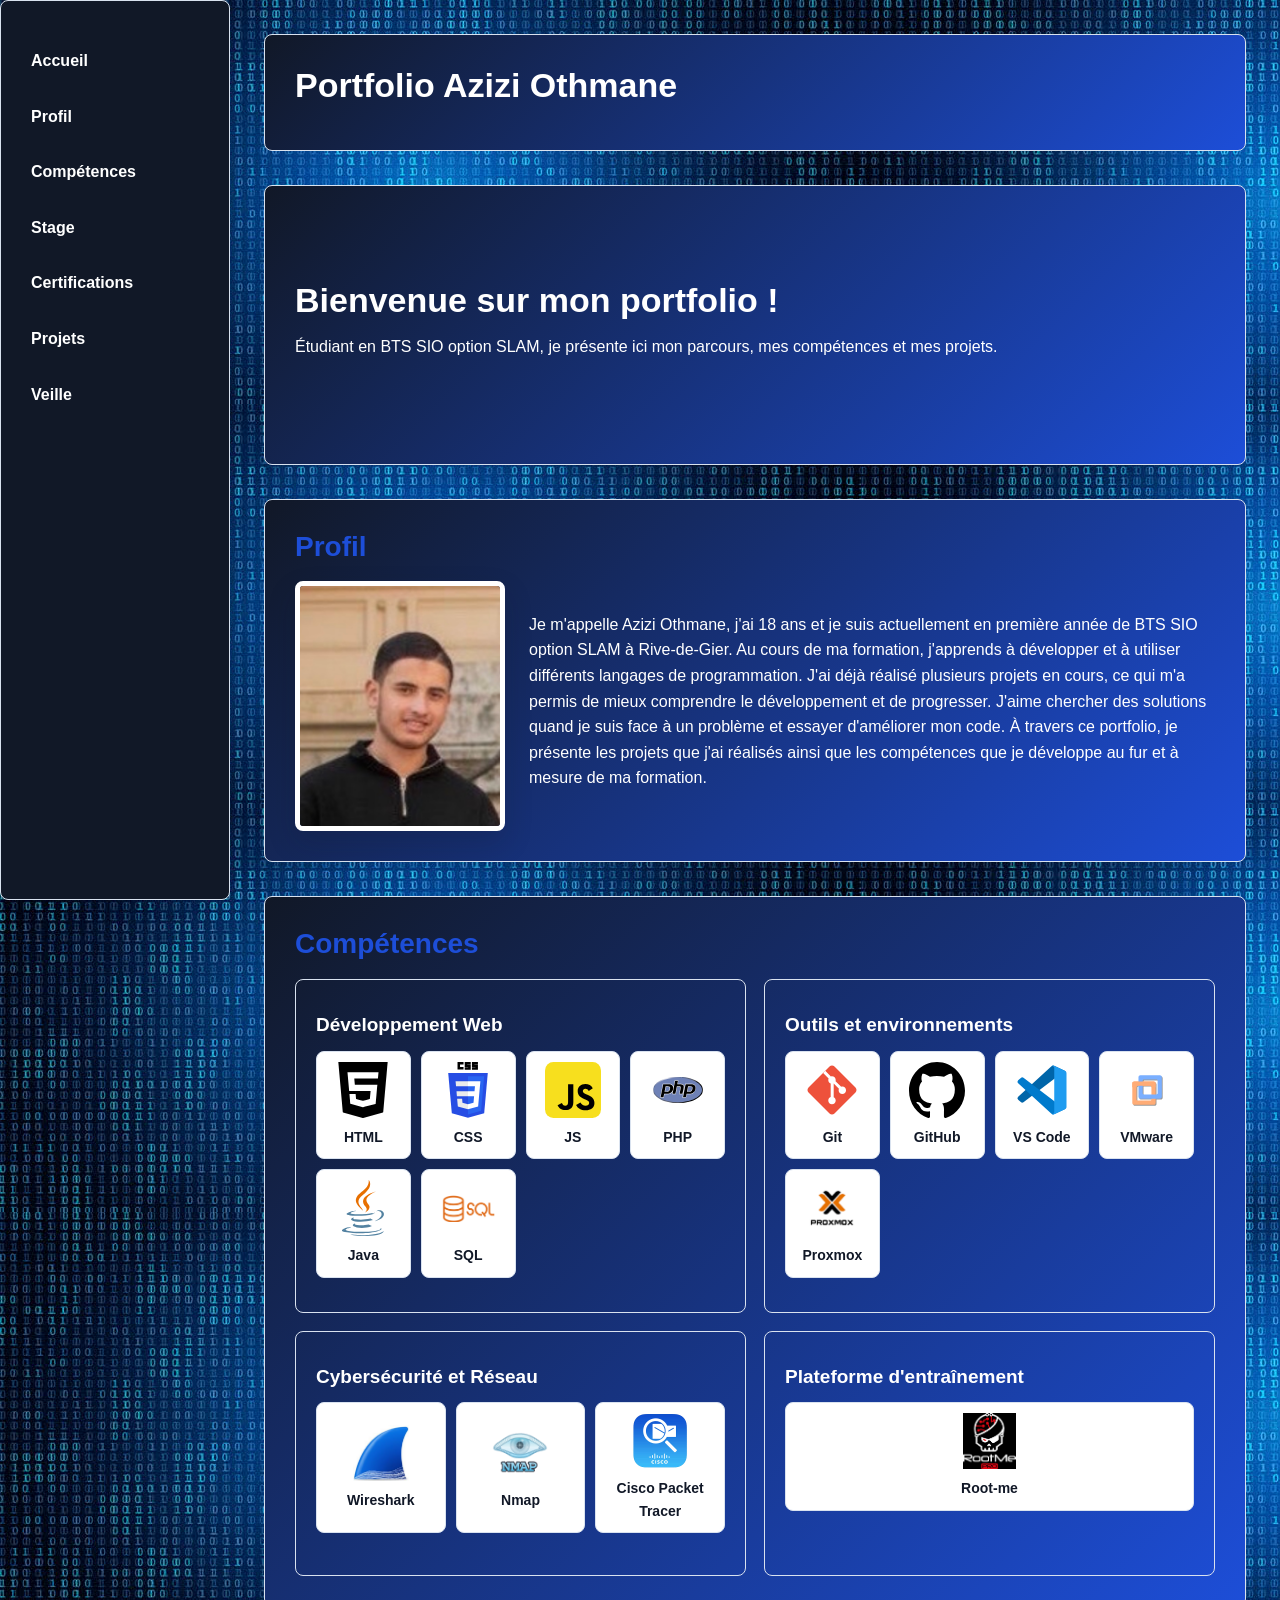
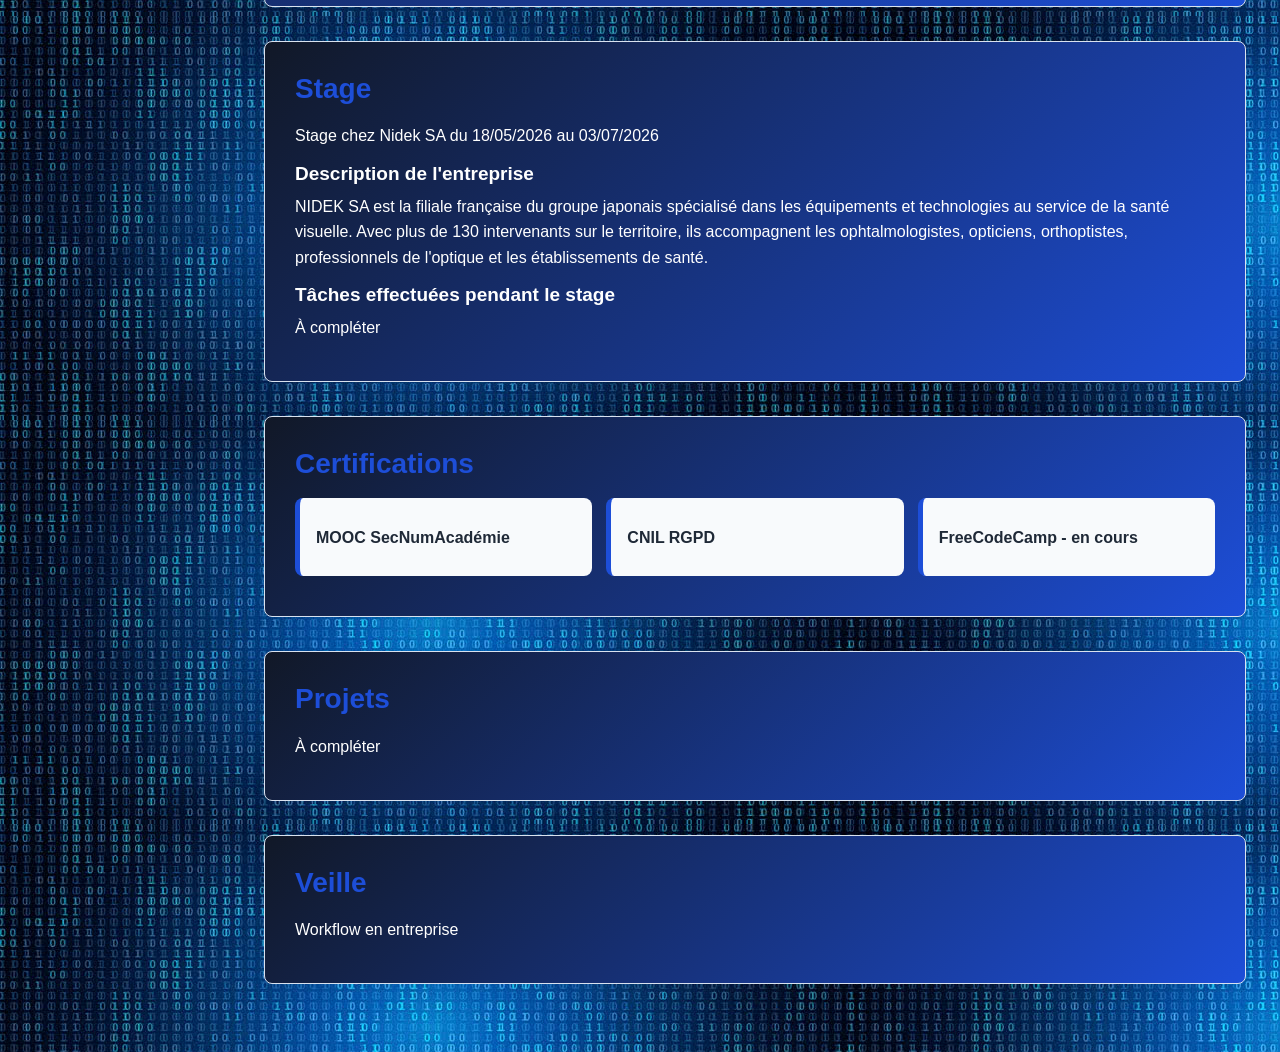
==== index.html @ b44af986 "Premier commit - Portfolio" ====
<!DOCTYPE html>
<html lang="fr">
<head>
    <meta charset="UTF-8">
    <meta name="viewport" content="width=device-width, initial-scale=1.0">
    <link href="Portfolio.css" rel="stylesheet">
    <title>Portfolio</title>
</head>
<body>
<button id="bouton-menu" aria-label="Ouvrir le menu">☰</button>

<section>
    
    
    <div id="titre">
        <h1>Portfolio Azizi Othmane</h1>
    </div>

    <div id="menu">
        <ul>
            <li><a href="#accueil">Accueil</a></li>
            <li><a href="#profil">Profil</a></li>
            <li><a href="#compétences">Compétences</a></li>
            <li><a href="#stage">Stage</a></li>
            <li><a href="#certifications">Certifications</a></li>
            <li><a href="#projets">Projets</a></li>
            <li><a href="#veille">Veille</a></li>
        </ul>
    </div>

    <div id="accueil">
        <h1>Bienvenue sur mon portfolio !</h1>
        <p>Étudiant en BTS SIO option SLAM, je présente ici mon parcours, mes compétences et mes projets.</p>
    </div>

    <div id="profil">
        <h2>Profil</h2>
        <div class="bloc-avec-image">
            <img class="image-profil" src="images/othmane.jpeg" alt="Photo de profil d'Othmane Azizi">
            <p>Je m'appelle Azizi Othmane, j'ai 18 ans et je suis actuellement en première année de BTS SIO option SLAM à Rive-de-Gier. Au cours de ma formation, j'apprends à développer et à utiliser différents langages de programmation. J'ai déjà réalisé plusieurs projets en cours, ce qui m'a permis de mieux comprendre le développement et de progresser. J'aime chercher des solutions quand je suis face à un problème et essayer d'améliorer mon code. À travers ce portfolio, je présente les projets que j'ai réalisés ainsi que les compétences que je développe au fur et à mesure de ma formation.</p>
        </div>
    </div>

    <div id="compétences">
        <h2>Compétences</h2>
        <div class="grille-compétences">
            <article class="carte-compétence">
                <h3>Développement Web</h3>
                <div class="liste-images-compétences">
                    <span><img src="images/html-5-logo-svgrepo-com.svg" alt="Logo HTML">HTML</span>
                    <span><img src="images/css-3-svgrepo-com.svg" alt="Logo CSS">CSS</span>
                    <span><img src="images/javascript-svgrepo-com.svg" alt="Logo JavaScript">JS</span>
                    <span><img src="images/php-logo-svgrepo-com.svg" alt="Logo PHP">PHP</span>
                    <span><img src="images/java-svgrepo-com.svg" alt="Logo Java">Java</span>
                    <span><img src="images/sql.png" alt="Logo SQL">SQL</span>
                </div>
            </article>

            <article class="carte-compétence">
                <h3>Outils et environnements</h3>
                <div class="liste-images-compétences">
                    <span><img src="images/git-svgrepo-com.svg" alt="Logo Git">Git</span>
                    <span><img src="images/github-142-svgrepo-com.svg" alt="Logo GitHub">GitHub</span>
                    <span><img src="images/vscode-svgrepo-com.svg" alt="Logo VS Code">VS Code</span>
                    <span><img src="images/software-vmware-workstation-svgrepo-com.svg" alt="Logo VMware">VMware</span>
                    <span><img src="images/Proxmox.png" alt="Logo Proxmox">Proxmox</span>
                </div>
            </article>

            <article class="carte-compétence">
                <h3>Cybersécurité et Réseau</h3>
                <div class="liste-images-compétences">
                    <span><img src="images/wireshark.jpg" alt="Logo Wireshark">Wireshark</span>
                    <span><img src="images/nmap.webp" alt="Logo Nmap">Nmap</span>
                    <span><img src="images/cisco.jpg" alt="Logo Cisco Packet Tracer">Cisco Packet Tracer</span>
                </div>
            </article>

            <article class="carte-compétence">
                <h3>Plateforme d'entraînement</h3>
                <div class="liste-images-compétences">
                    <span><img src="images/root-me.png" alt="Logo Root-me">Root-me</span>
                </div>
            </article>
        </div>
    </div>

    <div id="stage">
        <h2>Stage</h2>
        <p>Stage chez Nidek SA du 18/05/2026 au 03/07/2026</p>
        <h3>Description de l'entreprise</h3>
        <p>NIDEK SA est la filiale française du groupe japonais spécialisé dans les équipements et technologies au service de la santé visuelle. Avec plus de 130 intervenants sur le territoire, ils accompagnent les ophtalmologistes, opticiens, orthoptistes, professionnels de l'optique et les établissements de santé.</p>
        <h3>Tâches effectuées pendant le stage</h3>
        <p>À compléter</p>
    </div>

    <div id="certifications">
        <h2>Certifications</h2>
        <div class="liste-cartes">
            <p>MOOC SecNumAcadémie</p>
            <p>CNIL RGPD</p>
            <p>FreeCodeCamp - en cours</p>
        </div>
    </div>

    <div id="projets">
        <h2>Projets</h2>
        <p>À compléter</p>
    </div>

    <div id="veille">
        <h2>Veille</h2>
        <p>Workflow en entreprise</p>
    </div>
</section>

<script src="Portfolio.js"></script>
</body>
</html>
---- Portfolio.css ----
* {
    margin: 0;
    padding: 0;
    box-sizing: border-box;
}

html {
    scroll-behavior: smooth;
}

body {
    min-height: 100vh;
    font-family: Arial, sans-serif;
    color: #1f2937;
    background: #f4f7fb;
    line-height: 1.6;
    background-image: url("images/image-fond.jpg");
}

#bouton-menu {
    display: none;
    position: fixed;
    top: 16px;
    left: 16px;
    z-index: 20;
    width: 44px;
    height: 44px;
    border: none;
    border-radius: 8px;
    color: white;
    background-color: #1d4ed8;
    font-size: 24px;
    cursor: pointer;
}


#menu {
    position: fixed;
    left: 0;
    top: 0;
    width: 230px;
    height: 100%;
    background-color: #111827;
    color: white;
    padding: 28px 18px;
    box-shadow: 8px 0 24px rgba(17, 24, 39, 0.12);
}

#menu ul {
    list-style: none;
}

#menu li {
    margin: 8px 0;
}

#menu a {
    display: block;
    padding: 11px 12px;
    border-radius: 8px;
    color: white;
    text-decoration: none;
    font-weight: 700;
    transition: background-color 0.2s ease, transform 0.2s ease;
}

#menu a:hover {
    background-color: #1d4ed8;
    transform: translateX(4px);
}

section {
    margin-left: 230px;
    padding: 34px;
}

section > div {
    max-width: 1050px;
    margin: 0 auto 34px;
    padding: 30px;
    border: 1px solid #d9e2ef;
    border-radius: 8px;
    background-color: white;
    box-shadow: 0 14px 35px rgba(31, 41, 55, 0.08);
}

#titre {
    background: linear-gradient(135deg, #111827, #1d4ed8);
    color: white;
}

#accueil {
    min-height: 280px;
    display: flex;
    flex-direction: column;
    justify-content: center;
    background: linear-gradient(135deg, #111827, #1d4ed8);
    color: white;
}

h1,
h2,
h3 {
    line-height: 1.2;
}

h1 {
    margin-bottom: 14px;
    font-size: 34px;
}

h2 {
    margin-bottom: 18px;
    color: #1d4ed8;
    font-size: 28px;
}

#titre h1,
#accueil h1 {
    color: white;
}

h3 {
    margin: 14px 0 8px;
    color: #ffffff;
    font-size: 19px;
}

p {
    margin-bottom: 10px;
}

.bloc-avec-image {
    display: grid;
    grid-template-columns: 210px 1fr;
    gap: 24px;
    align-items: center;
}

.bloc-avec-image img {
    width: 100%;
    max-width: 210px;
}

#profil{
    background: linear-gradient(135deg, #111827, #1d4ed8);
    color: #ffffff;
}
#compétences{
    background: linear-gradient(135deg, #111827, #1d4ed8);
    color: #ffffff;
}
#stage{
    background: linear-gradient(135deg, #111827, #1d4ed8);
    color: #ffffff;
}
#certifications{
    background: linear-gradient(135deg, #111827, #1d4ed8);
}

#projets{
    background: linear-gradient(135deg, #111827, #1d4ed8);
    color: #ffffff;
}
#veille{
    background: linear-gradient(135deg, #111827, #1d4ed8);
    color: #ffffff;
}

.image-profil {
    width: 210px;
    height: 250px;
    border: 5px solid white;
    border-radius: 8px;
    object-fit: cover;
    object-position: center 42%;
    box-shadow: 0 12px 28px rgba(17, 24, 39, 0.18);
}

.grille-compétences {
    display: grid;
    grid-template-columns: repeat(2, minmax(0, 1fr));
    gap: 18px;
}

.carte-compétence {
    min-height: 245px;
    padding: 20px;
    border: 1px solid #d9e2ef;
    border-radius: 8px;
    background-color: linear-gradient(135deg, #111827, #1d4ed8);

}

.carte-compétence img {
    display: block;
    width: 92px;
    height: 92px;
    margin-bottom: 12px;
}

.liste-images-compétences {
    display: grid;
    grid-template-columns: repeat(auto-fit, minmax(92px, 1fr));
    gap: 10px;
    margin: 14px 0;
}

.liste-images-compétences span {
    display: flex;
    flex-direction: column;
    align-items: center;
    justify-content: center;
    min-height: 96px;
    padding: 10px;
    border: 1px solid #d9e2ef;
    border-radius: 8px;
    background-color: white;
    color: #111827;
    font-size: 14px;
    font-weight: 700;
    text-align: center;
}

.liste-images-compétences span img {
    width: 56px;
    height: 56px;
    object-fit: contain;
    margin-bottom: 8px;
}

.liste-cartes {
    display: grid;
    grid-template-columns: repeat(3, minmax(0, 1fr));
    gap: 14px;
}

.liste-cartes p {
    min-height: 78px;
    display: flex;
    align-items: center;
    padding: 16px;
    border-left: 5px solid #1d4ed8;
    border-radius: 8px;
    background-color: #f8fafc;
    font-weight: 700;
}

@media (max-width: 800px) {
    #bouton-menu {
        display: block;
    }

    #menu {
        width: 245px;
        transform: translateX(-100%);
        transition: transform 0.25s ease;
    }

    #menu.active {
        transform: translateX(0);
    }

    section {
        margin-left: 0;
        padding: 78px 16px 24px;
    }

    section > div {
        padding: 22px;
    }

    .bloc-avec-image,
    .grille-compétences,
    .liste-cartes {
        grid-template-columns: 1fr;
    }

    .liste-images-compétences {
        grid-template-columns: repeat(2, minmax(0, 1fr));
    }

    .bloc-avec-image img {
        max-width: 180px;
    }
}
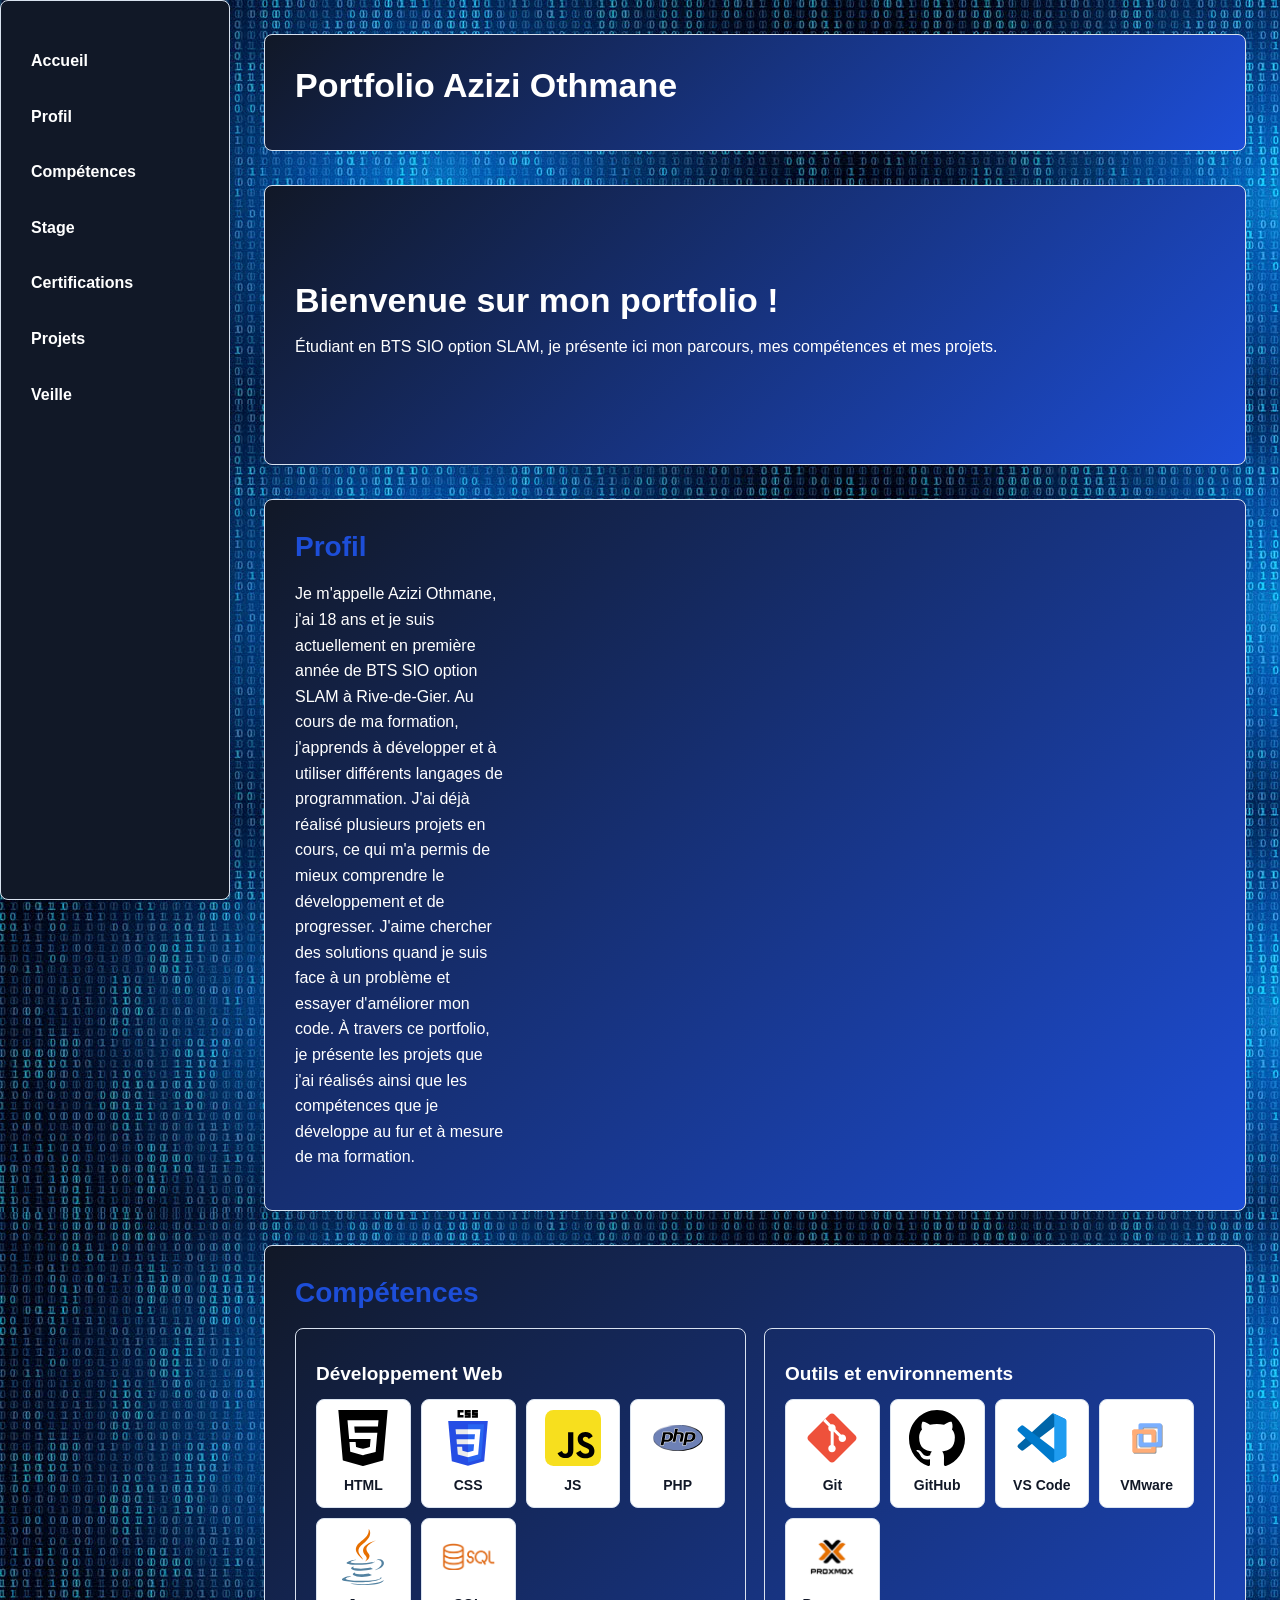
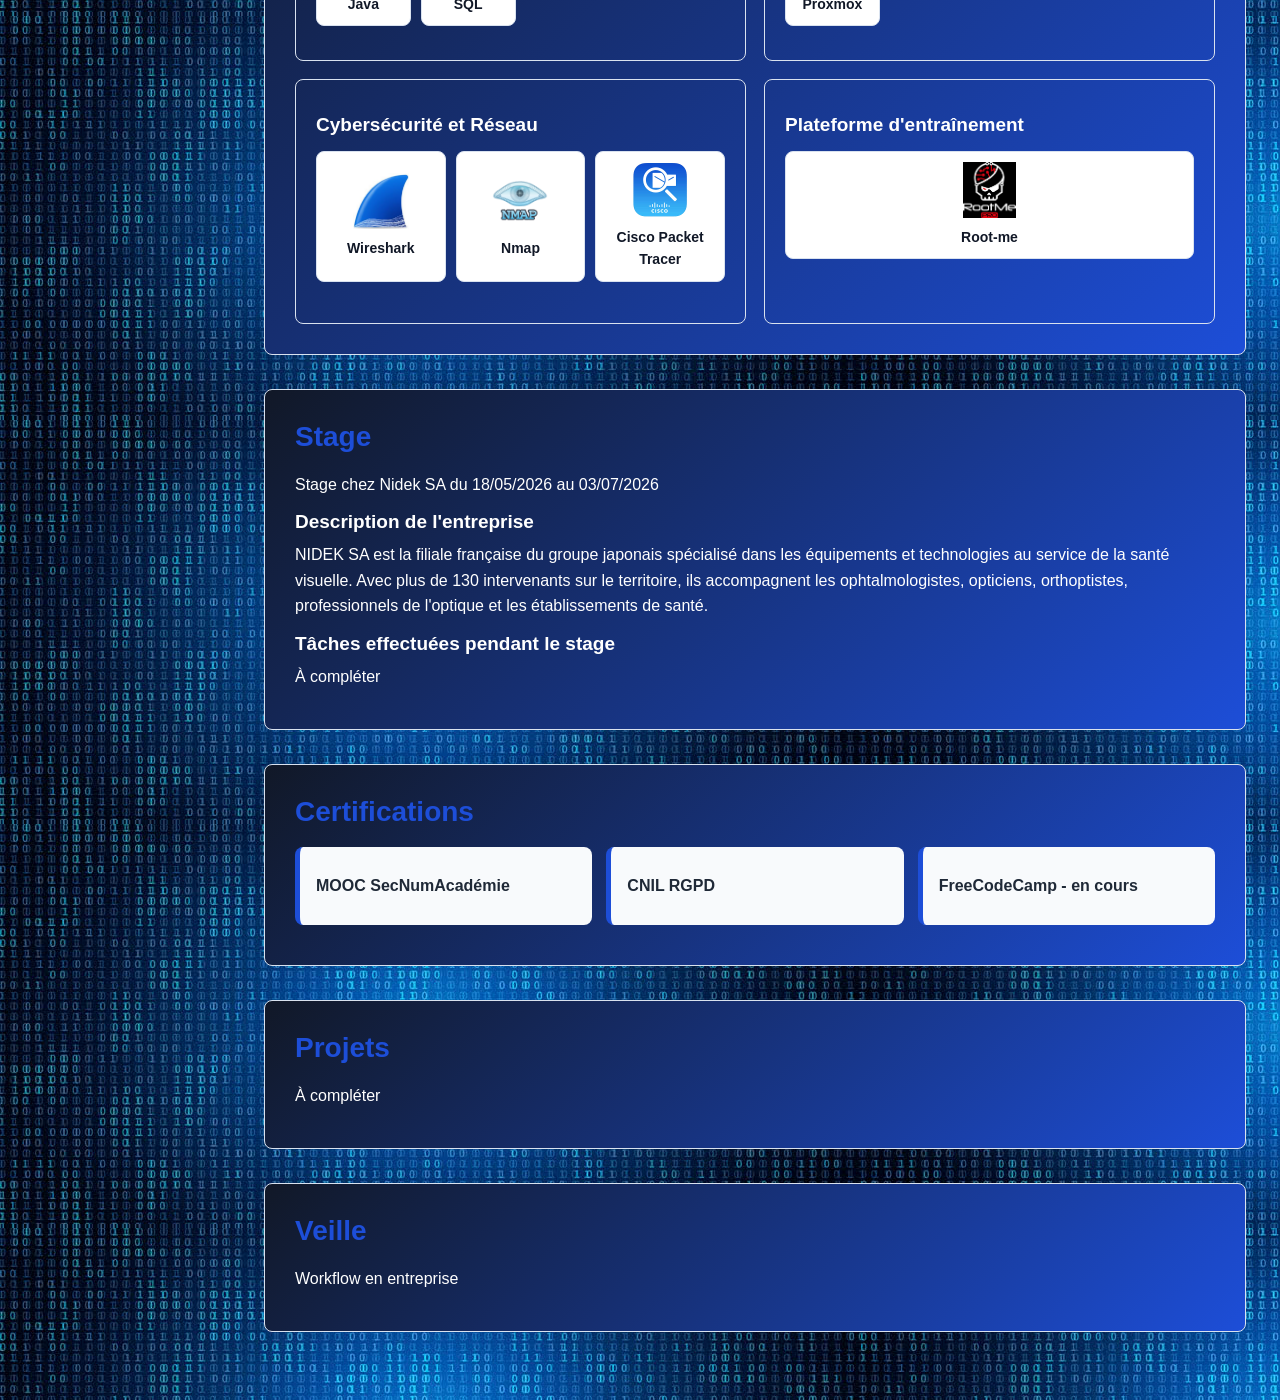
==== commit 5334e221: "Update index.html" ====
--- a/index.html
+++ b/index.html
@@ -36,7 +36,7 @@
     <div id="profil">
         <h2>Profil</h2>
         <div class="bloc-avec-image">
-            <img class="image-profil" src="images/othmane.jpeg" alt="Photo de profil d'Othmane Azizi">
+            
             <p>Je m'appelle Azizi Othmane, j'ai 18 ans et je suis actuellement en première année de BTS SIO option SLAM à Rive-de-Gier. Au cours de ma formation, j'apprends à développer et à utiliser différents langages de programmation. J'ai déjà réalisé plusieurs projets en cours, ce qui m'a permis de mieux comprendre le développement et de progresser. J'aime chercher des solutions quand je suis face à un problème et essayer d'améliorer mon code. À travers ce portfolio, je présente les projets que j'ai réalisés ainsi que les compétences que je développe au fur et à mesure de ma formation.</p>
         </div>
     </div>
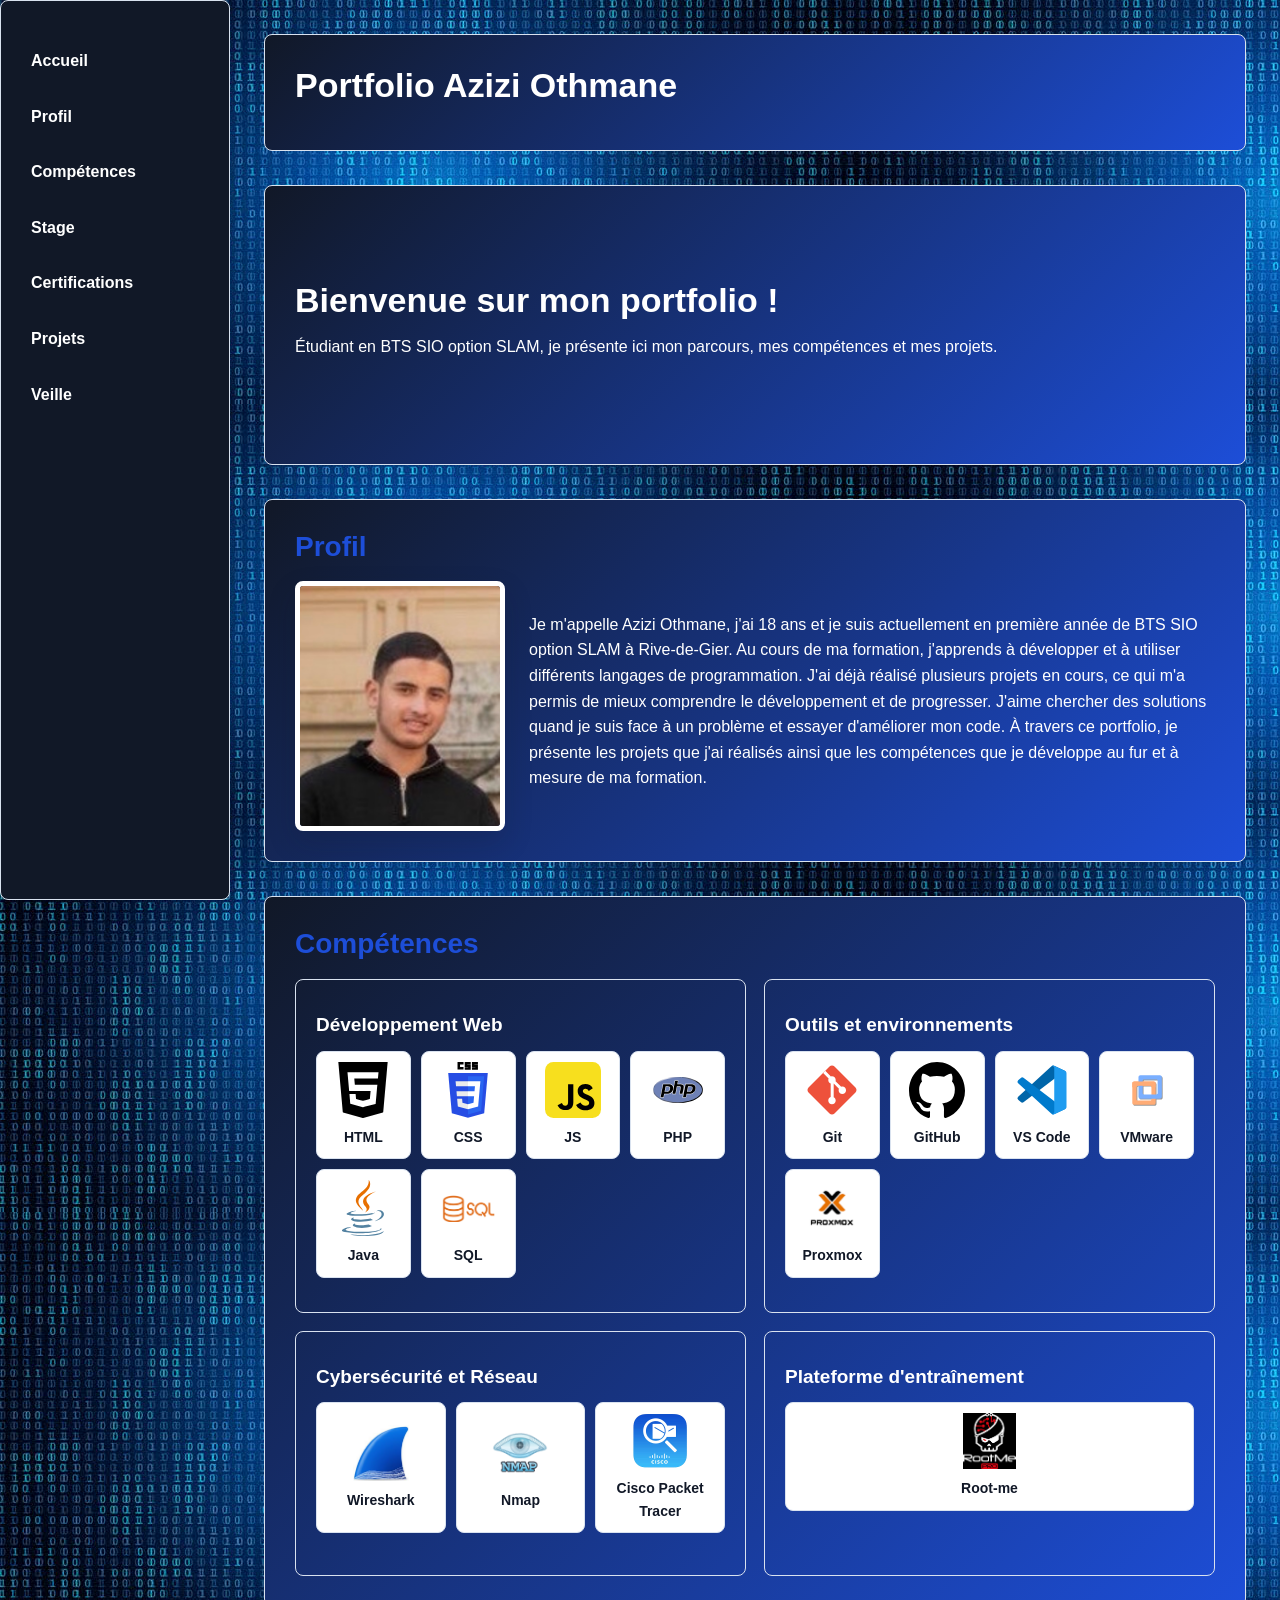
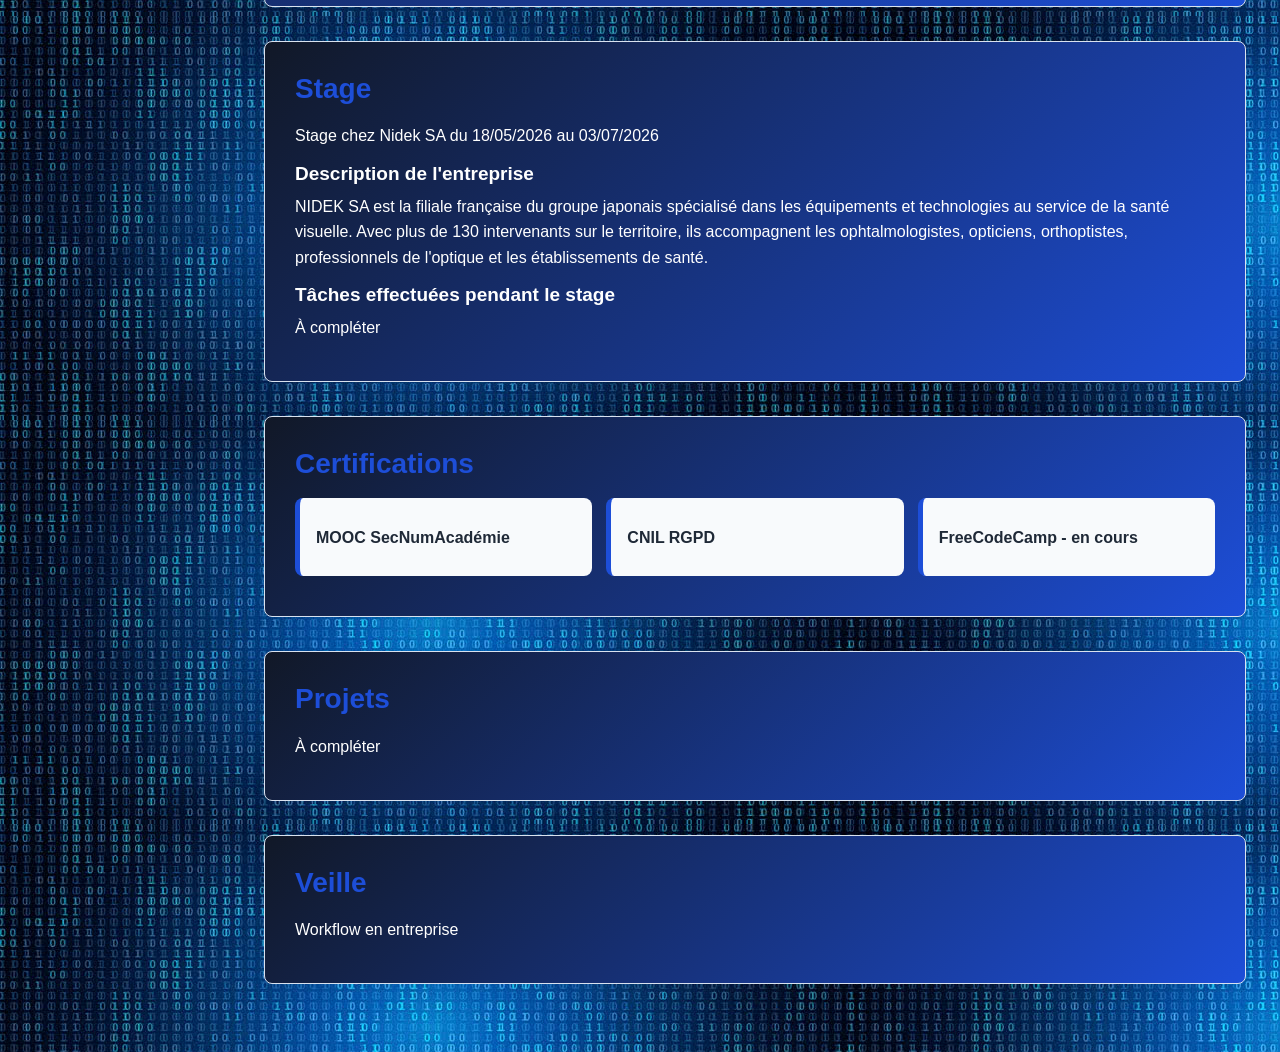
==== commit 4e0bd3dc: "Update index.html" ====
--- a/index.html
+++ b/index.html
@@ -36,7 +36,7 @@
     <div id="profil">
         <h2>Profil</h2>
         <div class="bloc-avec-image">
-            
+            <img class="image-profil" src="images/othmane.jpeg" alt="Photo de profil d'Othmane Azizi">
             <p>Je m'appelle Azizi Othmane, j'ai 18 ans et je suis actuellement en première année de BTS SIO option SLAM à Rive-de-Gier. Au cours de ma formation, j'apprends à développer et à utiliser différents langages de programmation. J'ai déjà réalisé plusieurs projets en cours, ce qui m'a permis de mieux comprendre le développement et de progresser. J'aime chercher des solutions quand je suis face à un problème et essayer d'améliorer mon code. À travers ce portfolio, je présente les projets que j'ai réalisés ainsi que les compétences que je développe au fur et à mesure de ma formation.</p>
         </div>
     </div>
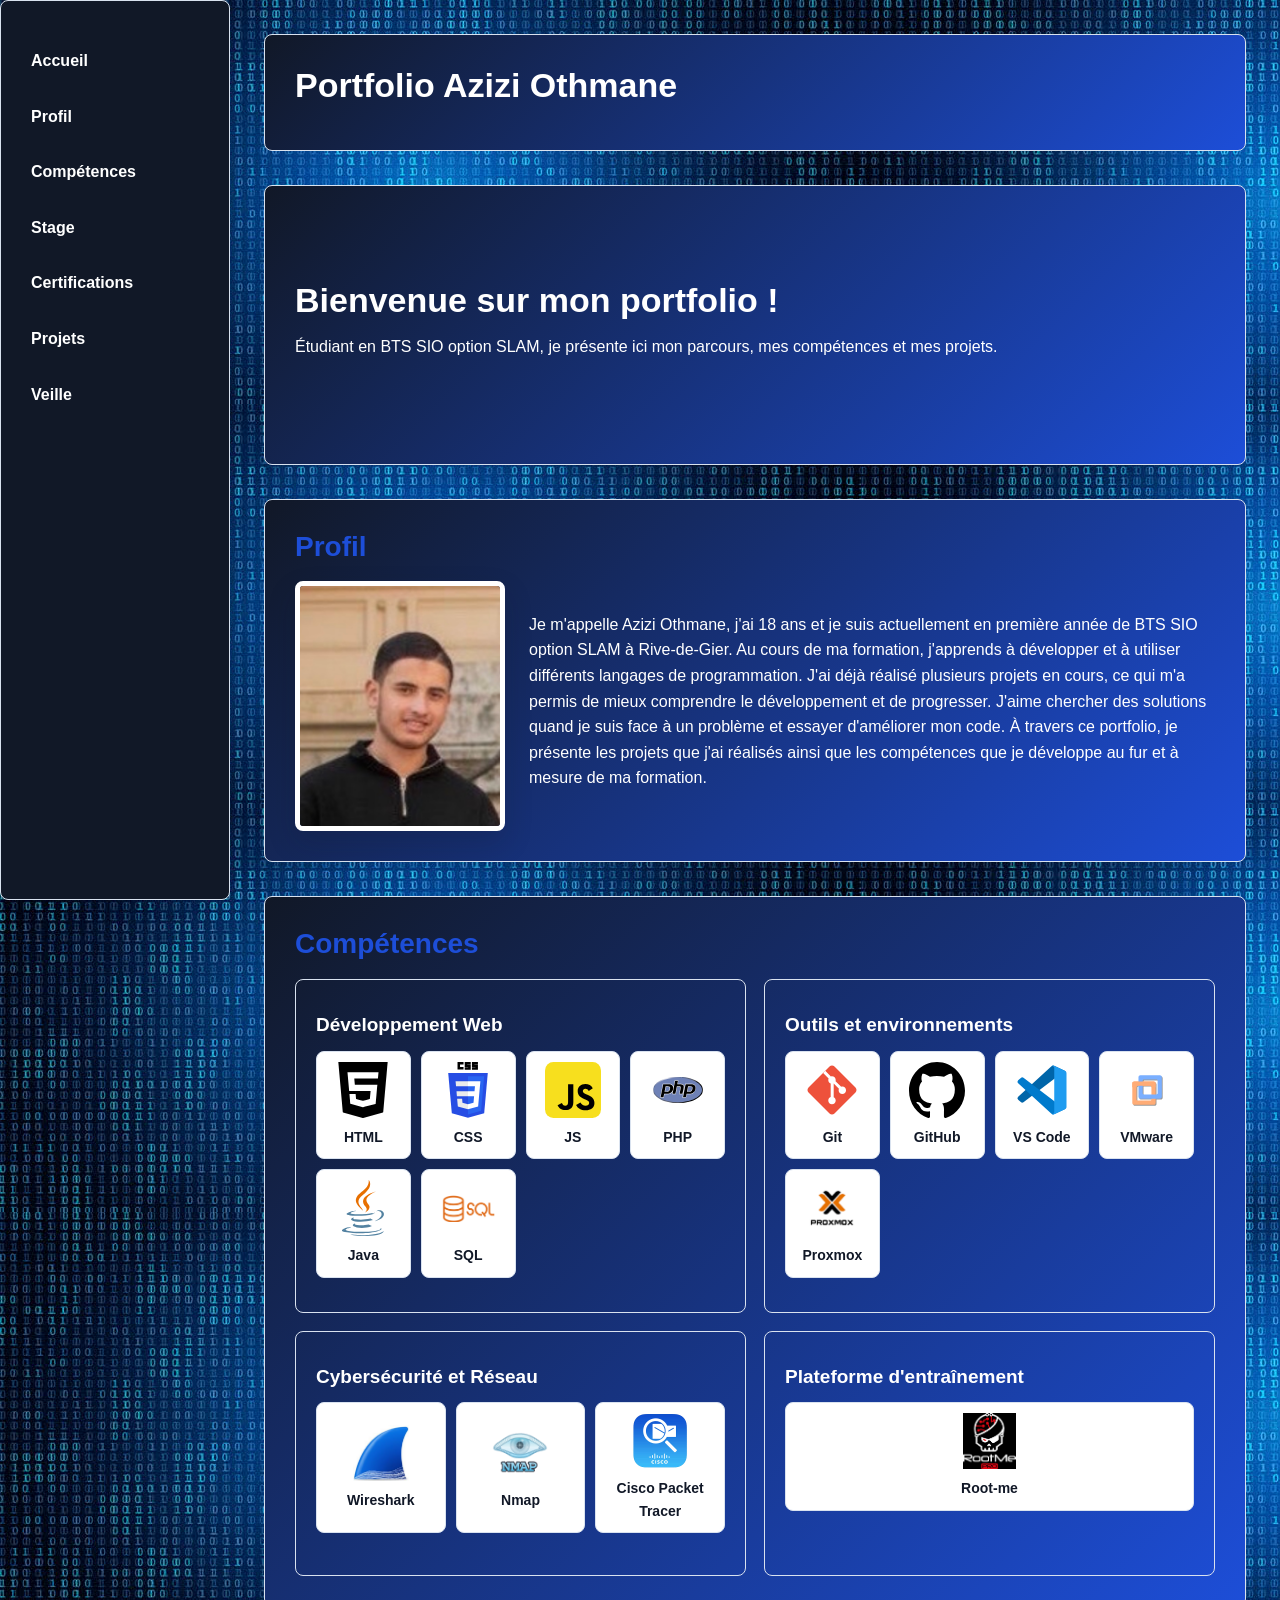
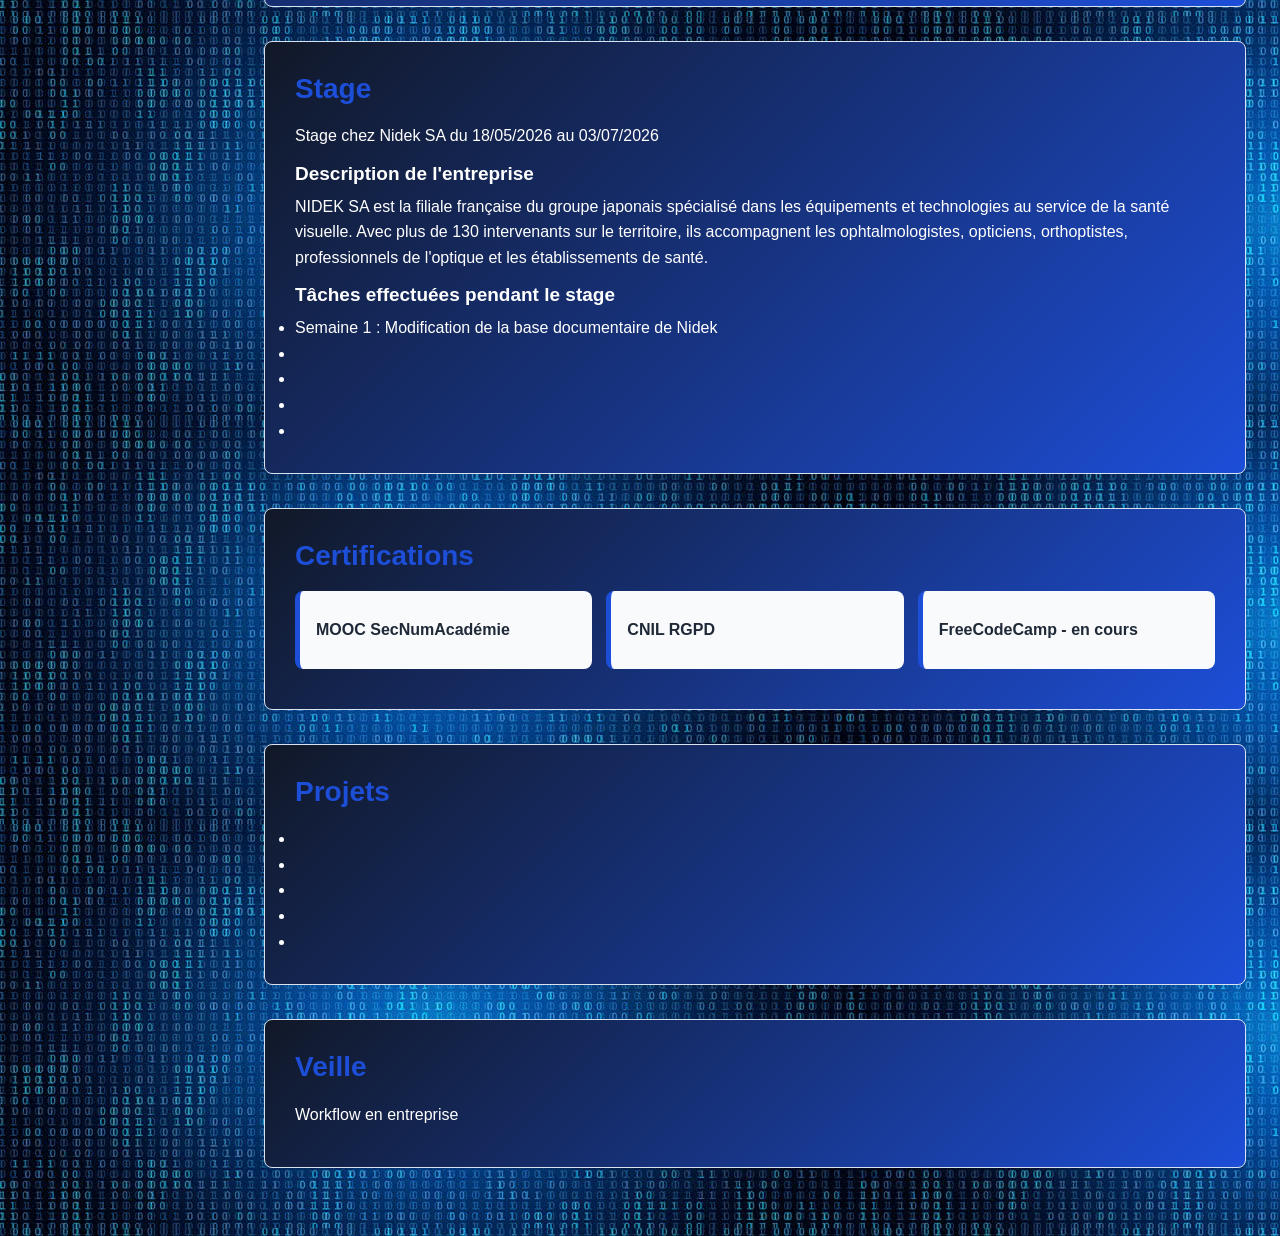
==== commit f2da2d41: "Update index.html" ====
--- a/index.html
+++ b/index.html
@@ -91,7 +91,14 @@
         <h3>Description de l'entreprise</h3>
         <p>NIDEK SA est la filiale française du groupe japonais spécialisé dans les équipements et technologies au service de la santé visuelle. Avec plus de 130 intervenants sur le territoire, ils accompagnent les ophtalmologistes, opticiens, orthoptistes, professionnels de l'optique et les établissements de santé.</p>
         <h3>Tâches effectuées pendant le stage</h3>
-        <p>À compléter</p>
+        <ul>
+            <li>Semaine 1 : Modification de la base documentaire de Nidek</li>
+            <li></li>
+            <li></li>
+            <li></li>
+            <li></li>
+            
+        </ul>
     </div>
 
     <div id="certifications">
@@ -105,7 +112,14 @@
 
     <div id="projets">
         <h2>Projets</h2>
-        <p>À compléter</p>
+        <ul>
+            <li></li>
+            <li></li>
+            <li></li>
+            <li></li>
+            <li></li>
+            
+        </ul>
     </div>
 
     <div id="veille">
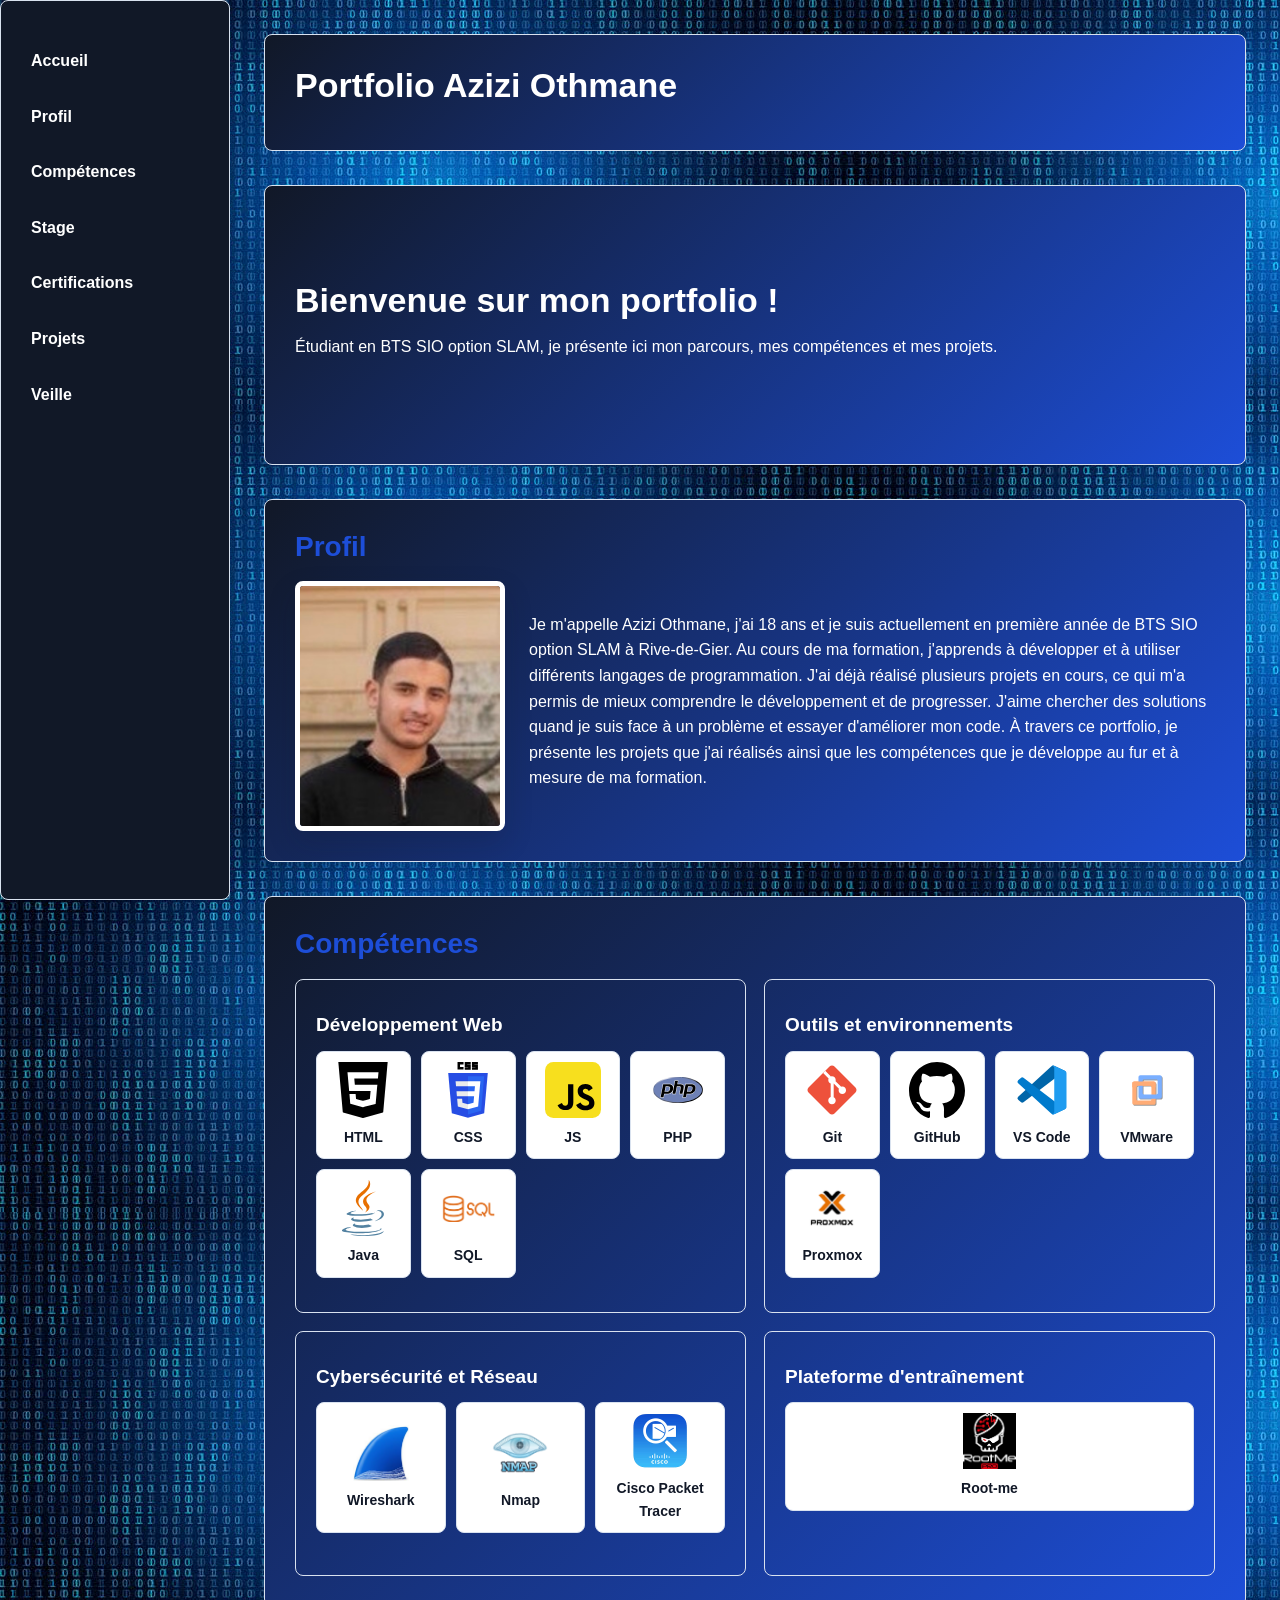
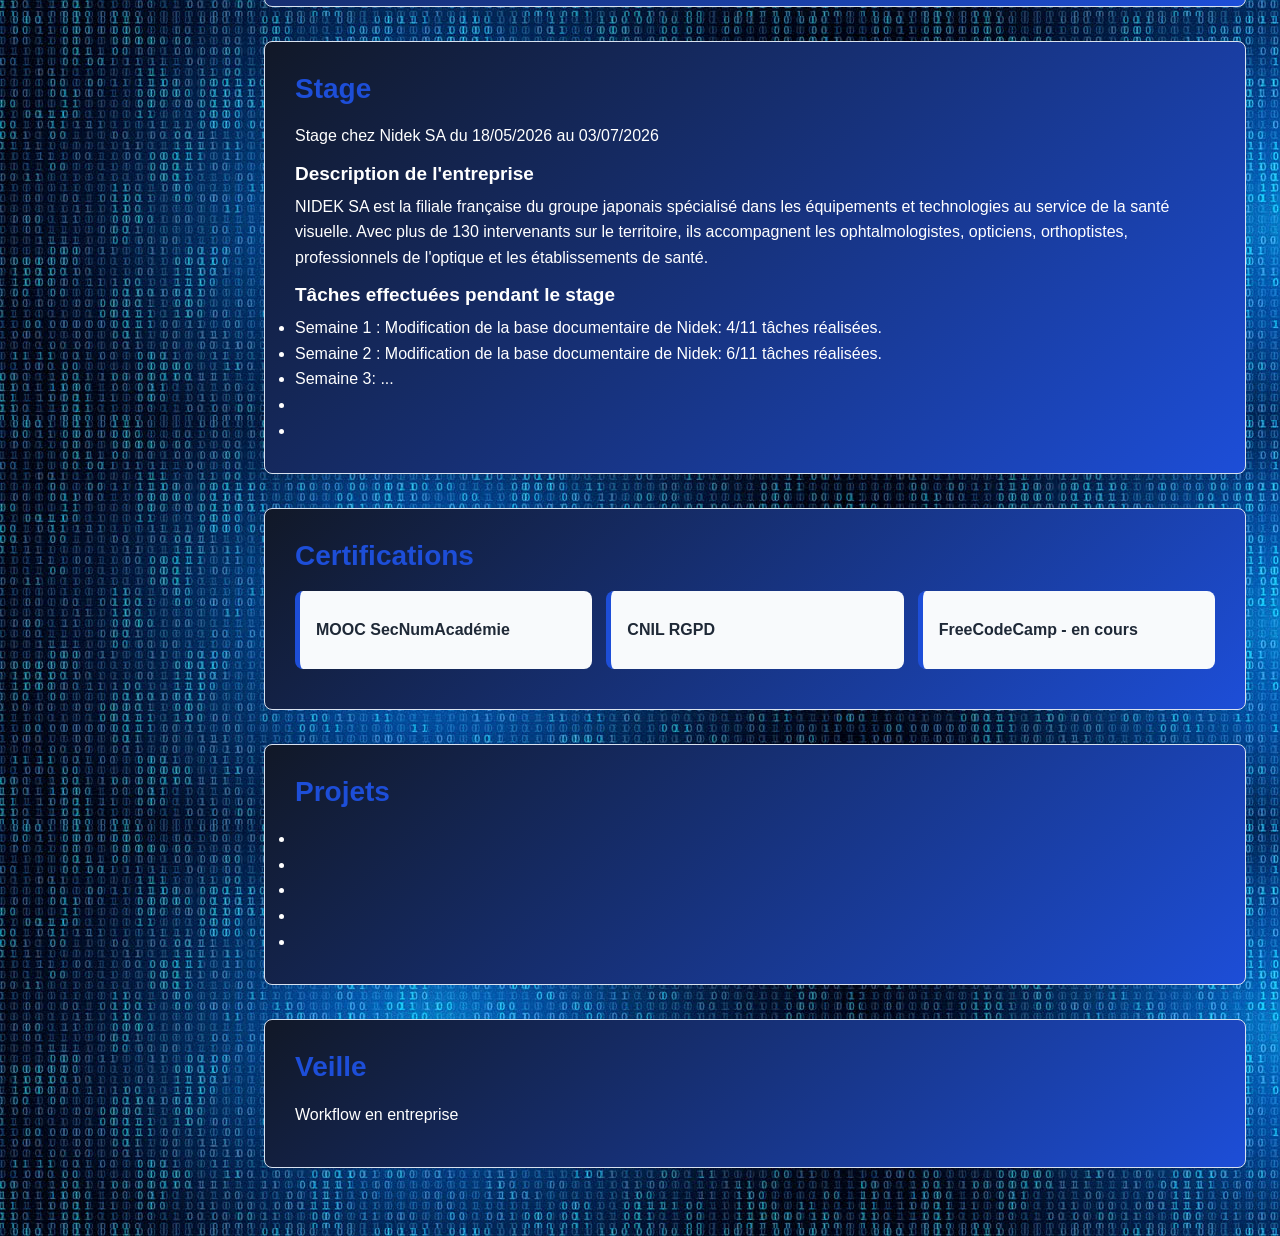
==== commit 163d5006: "Update index.html" ====
--- a/index.html
+++ b/index.html
@@ -92,9 +92,9 @@
         <p>NIDEK SA est la filiale française du groupe japonais spécialisé dans les équipements et technologies au service de la santé visuelle. Avec plus de 130 intervenants sur le territoire, ils accompagnent les ophtalmologistes, opticiens, orthoptistes, professionnels de l'optique et les établissements de santé.</p>
         <h3>Tâches effectuées pendant le stage</h3>
         <ul>
-            <li>Semaine 1 : Modification de la base documentaire de Nidek</li>
-            <li></li>
-            <li></li>
+            <li>Semaine 1 : Modification de la base documentaire de Nidek: 4/11 tâches réalisées.  </li>
+            <li>Semaine 2 : Modification de la base documentaire de Nidek: 6/11 tâches réalisées.</li>
+            <li>Semaine 3: ...</li>
             <li></li>
             <li></li>
             
